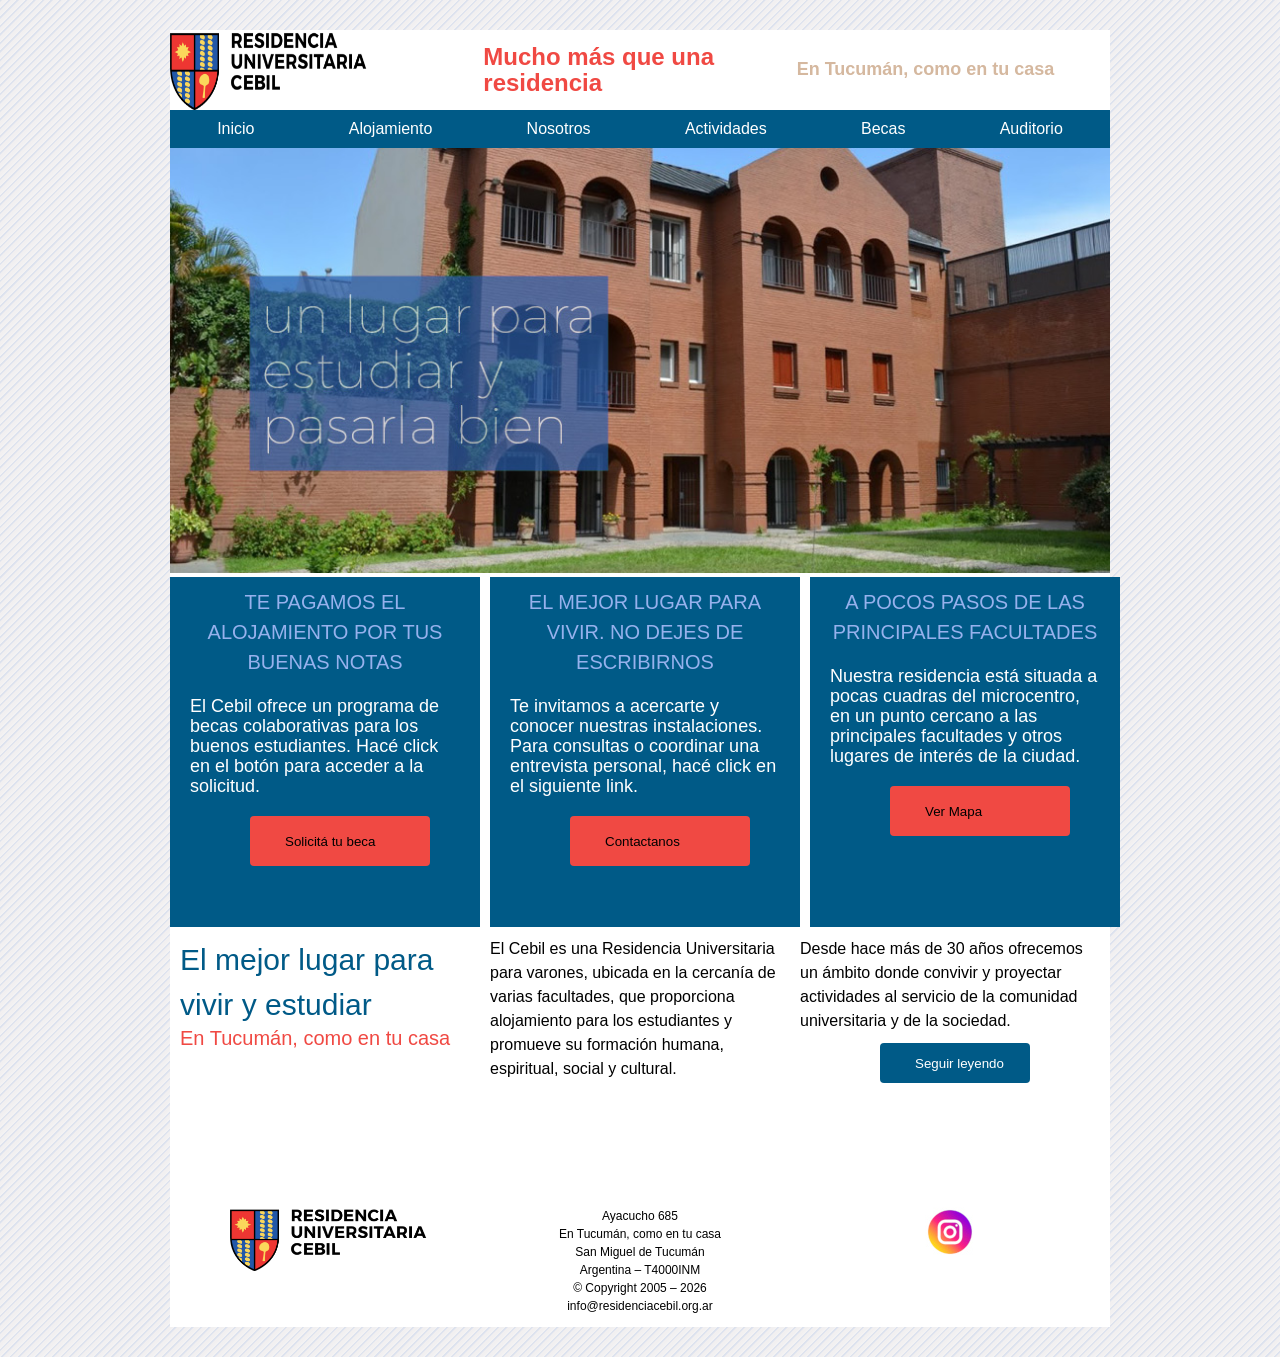
==== index.html @ b6c89c2b "Initial commit Created from https://vercel.com/new" ====
<!DOCTYPE html>
<html lang="en">
<head>
	<meta charset="UTF-8">
	<meta name="viewport" content="width=device-width, initial-scale=1.0">
<!-- 	<link rel="preconnect" href="https://fonts.googleapis.com">
	<link rel="preconnect" href="https://fonts.gstatic.com" crossorigin>
	<link href="https://fonts.googleapis.com/css2?family=Montserrat:wght@100..900&display=swap" rel="stylesheet"> -->
	<link rel="icon" href="logoCebil.png" type="image/x-icon">
	<link rel="stylesheet" type="text/css" href="css/grid.css">
	<title>Residencia Cebil</title>
</head>
<body>
	<div class="website">
		<div id="myheader" class="one">
			        	
        </div>	  
	  	<div class="two">
	  		<div id="mynav" class="nav">
			  	
			</div> 
	    </div>
	    <div class="image-slideshow">
		    <div class="image fade">
				<img src="imgs/b0.jpg" alt="b0">
		    </div>
		    <div class="image fade">
		      <img src="imgs/b1.jpg" alt="b1">
		    </div>
		    <div class="image fade">
		      <img src="imgs/b2.jpg" alt="b2">
		    </div>
		    <div class="image fade">
		      <img src="imgs/b3.jpg" alt="b3">
		    </div>
  		</div>
		<div class="cards">
		  	<div id="txt3" class="container">
		
			</div>
			<div id="txt4" class="container">
				  
			</div>
			<div id="txt5" class="container">
				
		  	</div>
		</div>
	  
	    <div class="cards1">
	  		<div id="txt" class="container1">
		   	
		   	</div>
			<div id="txt1" class="container1">
	
			</div>	
			<div id="txt2" class="container1">
	
  			</div>
		</div>
		<div class="cards3">
			<div id="myFig1" class="container2">
		
   			</div>
			<div id="txt6" class="container2">
			
			</div>
			<div id="myFig2" class="container2">
		
		  	</div>
		</div>
	</div>
<script src="js/header.js"></script>	
<script src="js/nav.js"></script>
<script src="js/slideshow.js"></script>
<script src="js/cards.js"></script>
<script src="js/cards1.js"></script>
<script src="js/footer.js"></script>
</body>
</html>
---- css/grid.css ----
body {
  margin: 0;
  color: white;
  font-family: "Montserrat",sans-serif;
  font-optical-sizing: auto;
  font-size: variable;
  background-image: repeating-linear-gradient(135deg,rgba(215, 222, 237, 0.8) 0px, rgba(215, 222, 237, 0.8) 1px, #f1eff0cc 2px, #f1eff0cc 4px, transparent 5px, transparent 6px);
  background-color: #f1eff0cc;*/
}

* {
  padding: 0;
  margin: 0;
  box-sizing: border-box;
}

@font-face {
  font-family: "Montserrat",sans-serif;
  src: url(fonts/Montserrat-VariableFont_wght.ttf);
  src: url(fonts/Montserrat-Italic-VariableFont_wght.ttf);
  src: url(fonts/static/Montserrat-Regular.ttf);
}

.website {
  max-width: 940px;
  margin: 0 auto;
}

.website {
  display: grid;
  grid-template-columns: repeat(3, 1fr);
  margin: 30px auto;
  background-color: rgba(255, 255, 255, 1.0);
  grid-auto-flow: row;
}

.one {
  display: grid;
  grid-template-columns: repeat(3, 1fr);
  grid-template-rows: 80px;
  grid-column: 1 / 4;
  grid-row: 1;
}

.two {
  display: grid;
  grid-template-columns: repeat(1, 1fr);
  grid-column: 1 / 4 ;
  grid-row: 2;
  
}

.image-slideshow {
  display: grid;
  grid-column: 1 /4;
  grid-row: 3;
}

[class^='cards']{
  display: grid;
  grid-template-columns: repeat(3, 1fr);
  grid-auto-flow: column;
  grid-column: 1/-1;
}

.cards {
  grid-template-rows: 350px;
  column-gap: 10px;
  grid-row: 4;
}

.cards1 {
  grid-template-rows: 250px;
  column-gap: 10px;
  grid-row: 5;
  padding: 10px 10px;
}

.cards2 {
  grid-template-rows: 450px;
  column-gap: 10px;
  grid-row: 5;
  padding: 10px 10px;
}

.cards3{
  grid-template-rows: 110px;
  grid-row: 6;
  column-gap: 10px;
  padding: 10px 10px;
}

.cards4 {
  grid-row: 4;
}

.cards5 {
  grid-row: 5;
}

.cards6 {
  grid-template-rows: 300px;
  column-gap: 10px;
  grid-row: 5;
  padding: 10px 10px;
  margin: 10px;
}


[class^='offers']{
  display: grid;
  grid-column: 1/-1;
  grid-auto-flow: column;
}

.offers {
  grid-template-columns: 30% 70%;
  grid-template-rows: 250px;
  column-gap: 20px;
  grid-row: 4;
  margin: 10px 10px;
  padding: 10px 10px;
}

.offers1 {
  grid-template-columns:repeat(2, 1fr);
  grid-template-rows: 100px;
  align-items: center;
  column-gap: 5px;
  grid-row: 4;
}

.offers2 {
  grid-template-columns:repeat(2, 1fr);
  grid-template-rows: 350px;
  align-items: center;
  column-gap: 10px;
  grid-row: 5;
  padding: 10px 10px;
  margin: 10px;
}

.offers3 {
  grid-template-columns: repeat(2, 1fr);
  grid-row: 3;
}

.offers6{
  grid-template-columns:repeat(2, 1fr);
  grid-template-rows: 200px;
  align-items: center;
  column-gap: 5px;
  grid-row: 4;
  padding: 10px 10px;
  margin: 10px;
}

.logo{
  display: flex;
}

.logo-cebil {
  width: 200px;
  height: auto;
}

.welcome{
  display: flex;
  font-size: 16px;
  font-style: variable;
  font-weight: 300;
  line-height: 1.1;
  align-items: center;
  color: rgba(240, 73, 67, 1);
}

.alojamiento{
  display: flex;
  font-size: 16px;
  font-style: variable;
  font-weight: 300;
  line-height: 1.1;
  align-items: center;
  color: rgba(240, 73, 67, 1);
}

.welcome-text{
  display: flex;
  font-size: 12px;
  font-style: variable;
  font-weight: 300;
  line-height: 1.1;
  align-items: center;
  color: rgba(213, 184, 159, 1);
}

.nav {
  margin: 0;
  padding: 0;
  display: flex;
  justify-content: space-around;
  align-items: center;
  flex-wrap: wrap;
  background-color: rgba(0, 90, 135, 1);
}

.nav a {
  color: #fff;
  text-decoration: none;
  padding: 0 45 px;
  margin: 10px;
  gap: 20px;
  cursor:pointer;
}

/* Change the color of links on hover */
.nav a:hover {
  transform: scale(1.1, 1.1);
  color: #c5cae9;
}

/* Add an active class to highlight the current page */
.nav a:active {
  color:rgba(41, 216, 25, 0.94);*/
  /*color: rgba(29, 66, 126, 1);*/
}

/* Slideshow container */
.image-slideshow {
  display: flex;
  justify-content: space-around;
  align-items: center;
}


/* Hide the images by default */
.image {
  display: none;
}

img {
  width: 100%;
  height: auto;
}

.fade {
  animation-name: fade;
  animation-duration: 2s;
}

@keyframes fade {
  from {opacity: .5}
  to {opacity: 1}
}

/* Container General */

[class^='container']{
  display: flex;
  flex-wrap: wrap;
  flex-direction: column;
}

/* Container Cards */
.container {
  background-color: rgba(0, 90, 135, 1);
}

.container1{
  justify-items: baseline;
}

/* Container Footer  */
.container2 {
  align-items: center;
}

.container3 {
  justify-content: center;
  background-color: rgba(214, 210, 212, 0.8);
  border-radius: 4px;
}

.container4 {
  background-color: rgba(214, 210, 212, 0.8);
  border-radius: 4px;
}

.container5 {
  justify-content: space-around;
  background-color: rgba(214, 210, 212, 0.8);
  border-radius: 4px;
}

[class^='item']{
  display: flex;
  align-items: left;
  font-style: variable;
}

.item1{
  text-transform: uppercase;
  padding: 10px 20px;
  font-size: 20px;
  font-weight: 400;
  line-height: 1.5;
  text-align: center;
  color:rgba(158, 182, 242, 0.95);
}

.item2 {
  padding: 10px 20px;
  font-size: 18px;
  font-weight: 400;
  line-height: 1.1;
  text-align: left;
  color:rgba(255,255,255,1);
}

.item3 {
  font-size: 16px;
  font-weight: 600;
  line-height: 1.1;
  text-align: center;
  color: rgba(0,0,0,1);
}
.btn, .btn2 {
  display: flex;
  align-items: center;
  border-radius: 4px;
  border:10px;
  background-color: rgba(240, 73, 67, 1);
  color:color: rgba(0,0,0,1);
  box-sizing: border-box;
  width: 180px;
  height: 50px;
  padding: 20px 20px 20px 35px;
  margin: 10px 50px 10px 80px; 
  text-align: center;
  cursor: pointer;
}


.item4{
  align-items: center;
  font-size: 30px;
  font-weight: 400;
  line-height: 1.5;
  text-align: left;
  color:rgba(0, 90, 135, 1);
}

.item5 {
  font-size: 20px;
  font-weight: 400;
  line-height: 1.1;
  text-align: left;
  color:rgba(240, 73, 67, 1);
}

.item6,.item7,.item8 {
  font-size: 16px;
  font-weight: 300;
  line-height: 1.5;
  text-align: left;
  color: rgba(0,0,0,1);
}
.item8{
  color:rgba(255,255,255,1);
  font-size: 12px;
}

.btn1, .btn4, .btn5, .btn6, .btn7, .btn8, .btn9 {
  display: flex;
  align-items: center;
  border-radius: 4px;
  border:10px;
  background-color: rgba(0, 90, 135, 1);
  color:rgba(255,255,255,1);
  box-sizing: border-box;
  width: 150px;
  height: 40px;
  padding: 20px 20px 20px 35px;
  margin: 10px 50px 10px 80px; 
  text-align: center;
  cursor: pointer;
}


.item9 {
  flex-wrap: wrap;
  font-size: 12px;
  font-weight: 200;
  line-height: 1.5;
  color: rgba(0,0,0,1);
}

.img1 {
  display: flex;
  align-items: center;
  width: 200px;
  height: auto;
  cursor: pointer;
}

.img1 a{
  display: flex;
  text-decoration: none;
  align-items: center;
}

.item10{
  flex-wrap: wrap;
  font-size: 28px;
  font-weight: 300;
  line-height: 1.1;
  text-align: left;
  color:rgba(0, 90, 135, 1);
}

.item11 {
  font-size: 15px;
  font-weight: 300;
  line-height: 1.5;
  text-align: left;
  color: rgba(0,0,0,1);
}

.item12 {
  text-transform: uppercase;
  font-size: 16px;
  font-weight: 300;
  line-height: 1.1;
  color: rgba(98, 96, 97, 0.8);
  padding: 10px 10px;
}

.item13{
  font-size: 14px;
  font-weight: 400;
  color:rgba(255,255,255,1);
}

.item14 {
  flex-wrap: wrap;
  font-size: 16px;
  font-weight: 300;
  line-height: 1.3;
  text-align: left;
  color: rgba(0,0,0,1);
}

/* Alojamiento arrow color*/
.color {
  color:rgba(240, 73, 67, 1);
}

.nosotros{
  display: flex;
  font-size: 36px;
  font-style: variable;
  font-weight: 400;
  line-height: 1.1;
  align-text: center;
  color: rgba(240, 73, 67, 1);
  padding: 10px 10px;
}

.nosotros-text{
  display: flex;
  font-size: 24px;
  font-style: variable;
  font-weight: 400;
  line-height: 1.1;
  align-text: center;
  color: rgba(213, 184, 159, 1);
  padding: 10px 10px;
}


/* Add media queries for responsiveness - when the screen is 500px wide or less, stack the links on top of each other */
@media screen and (max-width: 500px) {
 .one{
  display: inline;
  grid-template-rows: repeat(3, 1fr);
  grid-auto-rows: 200px;
  grid-auto-flow:grid-column;
}
.logo{
  display: flex;
  flex-wrap: wrap;
}
.logo-cebil {
  width: 200;
  height: auto;
}
.welcome{
  display: flex;
  flex-wrap: wrap;
  align-items: center;
  line-height: 1.1;
  font-size: 1.4rem;
  font-weight: 300;
  color: rgba(255, 0, 0, 1);
}

.alojamiento{
  display: flex;
  flex-wrap: wrap;
  align-items: center;
  line-height: 1.1;
  font-size: 1.4rem;
  font-weight: 300;
  color: rgba(255, 0, 0, 1);
}

.welcome-text{
  display: flex;
  flex-wrap: wrap;
  align-items: center;
  line-height: 1.1;
  font-size: 1.4rem;
  font-weight: 300;
  color: rgba(213, 184, 159, 1);
}

.two {
  display: inline;
  grid-template-columns: repeat(1, 1fr);
  grid-auto-rows: 200px;
  grid-auto-flow: column;
  background-color: rgba(0, 90, 135, 1);
}

.nav {
  flex: 0 0 40px;
  display: flex;
  flex-direction: column;
  justify-content: space-around;
}

[class^='cards']{
  display: inline;
  grid-template-rows: repeat(3, 1fr);
  grid-auto-flow: column;
}
.cards{
  grid-auto-rows: 200px;
  grid-row-gap: 20px;
  grid-row: 4;
}

.cards1{
  grid-auto-rows: 200px;
  grid-row-gap: 20px;
  grid-row: 5;
}

.cards2{
  grid-auto-rows: 300px;
  grid-row-gap: 20px;
  grid-row: 5;
}

.cards3{
  grid-auto-rows: 200px;
  grid-auto-flow:grid-column;
  grid-row: 6;
}
.cards4 {
  grid-row: 4;
}

.cards5 {
  grid-row: 5;
}

.cards6{
  grid-row: 5;
}

[class^='container']{
  display: flex;
  align-items: center;
  margin: 10px 10px;
}

.container4 {
  background-color: rgba(214, 210, 212, 0.8);
  border-radius: 4px;
}

[class^='offers']{
  display: inline;
  grid-template-rows: repeat(2, 1fr);
  grid-auto-flow: column;
  padding: 5px;
}

.offers1 {
  grid-auto-rows: 200px;
  column-gap: 10px;
  grid-row: 4;
}

.offers2 {
  grid-template-rows: 100px;
  grid-row-gap: 20px;
  grid-row: 5;
}

.offers3 {
  grid-template-rows: 350px;
  grid-row-gap: 20px;
  grid-row: 3;
}

.offers6{
  grid-row:4;
}

[class^='item']{
  display: flex;
  align-items: center;
  font-style: variable;
}

.item10{
  flex-wrap: wrap;
  font-size: 22px;
  font-weight: 300;
  line-height: 1.1;
  text-align: left;
  color:rgba(0, 90, 135, 1);
}

.item11 {
  font-size: 12px;
  font-weight: 300;
  line-height: 1.1;
  text-align: left;
  color: rgba(0,0,0,1);
}

.item12 {
  text-transform: uppercase;
  font-size: 12px;
  font-weight: 300;
  line-height: 1.1;
  text-align: left;
  color: rgba(0,10,10,1);
}

.item13{
  font-size: 12px;
  font-style: variable;
  font-weight: 400;
  color:rgba(255,255,255,1);
}

.nosotros{
  display: flex;
  font-size: 26px;
  font-style: variable;
  font-weight: 400;
  line-height: 1.1;
  align-text: center;
  color: rgba(240, 73, 67, 1);
  padding: 10px 10px;
}

.nosotros-text{
  display: flex;
  font-size: 14px;
  font-style: variable;
  font-weight: 400;
  line-height: 1.1;
  align-text: center;
  color: rgba(213, 184, 159, 1);
  padding: 10px 10px;
}

}
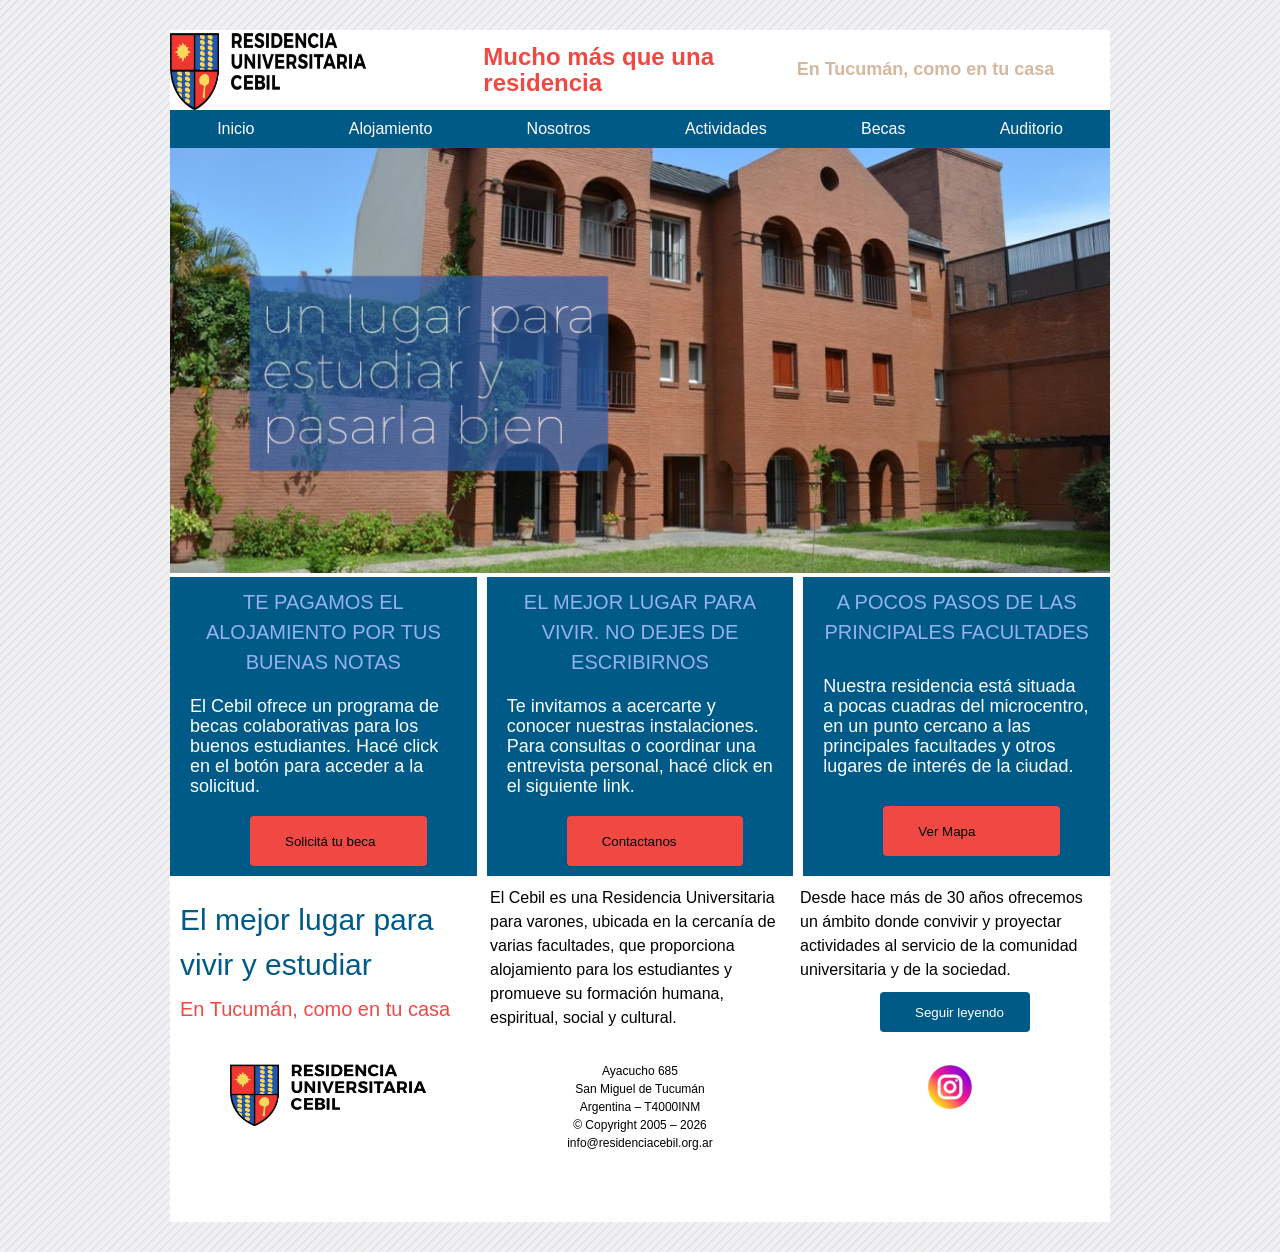
==== commit 9af02d5a: "Files uploaded with changes Footer changed" ====
--- a/index.html
+++ b/index.html
@@ -58,13 +58,13 @@
   			</div>
 		</div>
 		<div class="cards3">
-			<div id="myFig1" class="container2">
+			<div id="myFig1" class="container6">
 		
    			</div>
-			<div id="txt6" class="container2">
+			<div id="txt6" class="container6">
 			
 			</div>
-			<div id="myFig2" class="container2">
+			<div id="myFig2" class="container6">
 		
 		  	</div>
 		</div>
--- a/css/grid.css
+++ b/css/grid.css
@@ -28,7 +28,7 @@
 
 .website {
   display: grid;
-  grid-template-columns: repeat(3, 1fr);
+  grid-template-columns: repeat(auto-fill, minmax(300px, 1fr));
   margin: 30px auto;
   background-color: rgba(255, 255, 255, 1.0);
   grid-auto-flow: row;
@@ -58,33 +58,29 @@
 
 [class^='cards']{
   display: grid;
-  grid-template-columns: repeat(3, 1fr);
-  grid-auto-flow: column;
+  grid-template-columns: repeat(auto-fill, minmax(300px, 1fr));
   grid-column: 1/-1;
 }
 
 .cards {
-  grid-template-rows: 350px;
   column-gap: 10px;
   grid-row: 4;
 }
 
 .cards1 {
-  grid-template-rows: 250px;
   column-gap: 10px;
   grid-row: 5;
   padding: 10px 10px;
 }
 
 .cards2 {
-  grid-template-rows: 450px;
   column-gap: 10px;
   grid-row: 5;
   padding: 10px 10px;
 }
 
 .cards3{
-  grid-template-rows: 110px;
+  grid-template-rows: 150px;
   grid-row: 6;
   column-gap: 10px;
   padding: 10px 10px;
@@ -99,7 +95,8 @@
 }
 
 .cards6 {
-  grid-template-rows: 300px;
+  grid-template-columns: repeat(3, 1fr);
+  grid-template-rows: 350px;
   column-gap: 10px;
   grid-row: 5;
   padding: 10px 10px;
@@ -131,7 +128,7 @@
 }
 
 .offers2 {
-  grid-template-columns:repeat(2, 1fr);
+  grid-template-columns:40% 60%;
   grid-template-rows: 350px;
   align-items: center;
   column-gap: 10px;
@@ -147,7 +144,7 @@
 
 .offers6{
   grid-template-columns:repeat(2, 1fr);
-  grid-template-rows: 200px;
+  grid-template-rows: 300px;
   align-items: center;
   column-gap: 5px;
   grid-row: 4;
@@ -222,7 +219,6 @@
 /* Add an active class to highlight the current page */
 .nav a:active {
   color:rgba(41, 216, 25, 0.94);*/
-  /*color: rgba(29, 66, 126, 1);*/
 }
 
 /* Slideshow container */
@@ -258,7 +254,6 @@
 [class^='container']{
   display: flex;
   flex-wrap: wrap;
-  flex-direction: column;
 }
 
 /* Container Cards */
@@ -270,7 +265,6 @@
   justify-items: baseline;
 }
 
-/* Container Footer  */
 .container2 {
   align-items: center;
 }
@@ -290,6 +284,11 @@
   justify-content: space-around;
   background-color: rgba(214, 210, 212, 0.8);
   border-radius: 4px;
+}
+
+.container6{
+  flex-direction: column;
+  align-items: center;
 }
 
 [class^='item']{
@@ -388,7 +387,6 @@
 
 
 .item9 {
-  flex-wrap: wrap;
   font-size: 12px;
   font-weight: 200;
   line-height: 1.5;
@@ -410,7 +408,6 @@
 }
 
 .item10{
-  flex-wrap: wrap;
   font-size: 28px;
   font-weight: 300;
   line-height: 1.1;
@@ -442,7 +439,6 @@
 }
 
 .item14 {
-  flex-wrap: wrap;
   font-size: 16px;
   font-weight: 300;
   line-height: 1.3;
@@ -450,9 +446,15 @@
   color: rgba(0,0,0,1);
 }
 
-/* Alojamiento arrow color*/
-.color {
-  color:rgba(240, 73, 67, 1);
+/* Alojamiento custom bullets color*/
+ul.custom-bullets {
+  list-style-type: "➤";
+  padding-left: 24px;
+}
+
+ul.custom-bullets li::marker {
+  color: rgba(240, 73, 67, 1);
+  font-size: 16px;
 }
 
 .nosotros{
@@ -477,12 +479,20 @@
   padding: 10px 10px;
 }
 
+@media (max-width: 728px) {
+  .website {
+    grid-template-columns: repeat(auto-fill, minmax(200px, 1fr));
+    grid-template-rows: auto;
+  }
+  [class^='cards'],[class^='offers']{
+    grid-template-rows: auto;
+}
 
 /* Add media queries for responsiveness - when the screen is 500px wide or less, stack the links on top of each other */
-@media screen and (max-width: 500px) {
+@media (max-width: 498px) {
  .one{
   display: inline;
-  grid-template-rows: repeat(3, 1fr);
+  grid-template-rows: repeat(auto-fill, minmax(200px, 1fr));
   grid-auto-rows: 200px;
   grid-auto-flow:grid-column;
 }
@@ -541,7 +551,7 @@
 
 [class^='cards']{
   display: inline;
-  grid-template-rows: repeat(3, 1fr);
+  grid-template-rows: repeat(auto-fill, minmax(200px, 1fr));
   grid-auto-flow: column;
 }
 .cards{
@@ -563,7 +573,7 @@
 }
 
 .cards3{
-  grid-auto-rows: 200px;
+  grid-auto-rows: 300px;
   grid-auto-flow:grid-column;
   grid-row: 6;
 }
@@ -581,7 +591,7 @@
 
 [class^='container']{
   display: flex;
-  align-items: center;
+  align-items: left;
   margin: 10px 10px;
 }
 
@@ -621,7 +631,8 @@
 
 [class^='item']{
   display: flex;
-  align-items: center;
+  align-items: left;
+  text-align:left;
   font-style: variable;
 }
 
@@ -630,7 +641,7 @@
   font-size: 22px;
   font-weight: 300;
   line-height: 1.1;
-  text-align: left;
+  /*text-align: left;*/
   color:rgba(0, 90, 135, 1);
 }
 
@@ -638,7 +649,7 @@
   font-size: 12px;
   font-weight: 300;
   line-height: 1.1;
-  text-align: left;
+  /*text-align: left;*/
   color: rgba(0,0,0,1);
 }
 
@@ -647,7 +658,7 @@
   font-size: 12px;
   font-weight: 300;
   line-height: 1.1;
-  text-align: left;
+  /*text-align: left;*/
   color: rgba(0,10,10,1);
 }
 
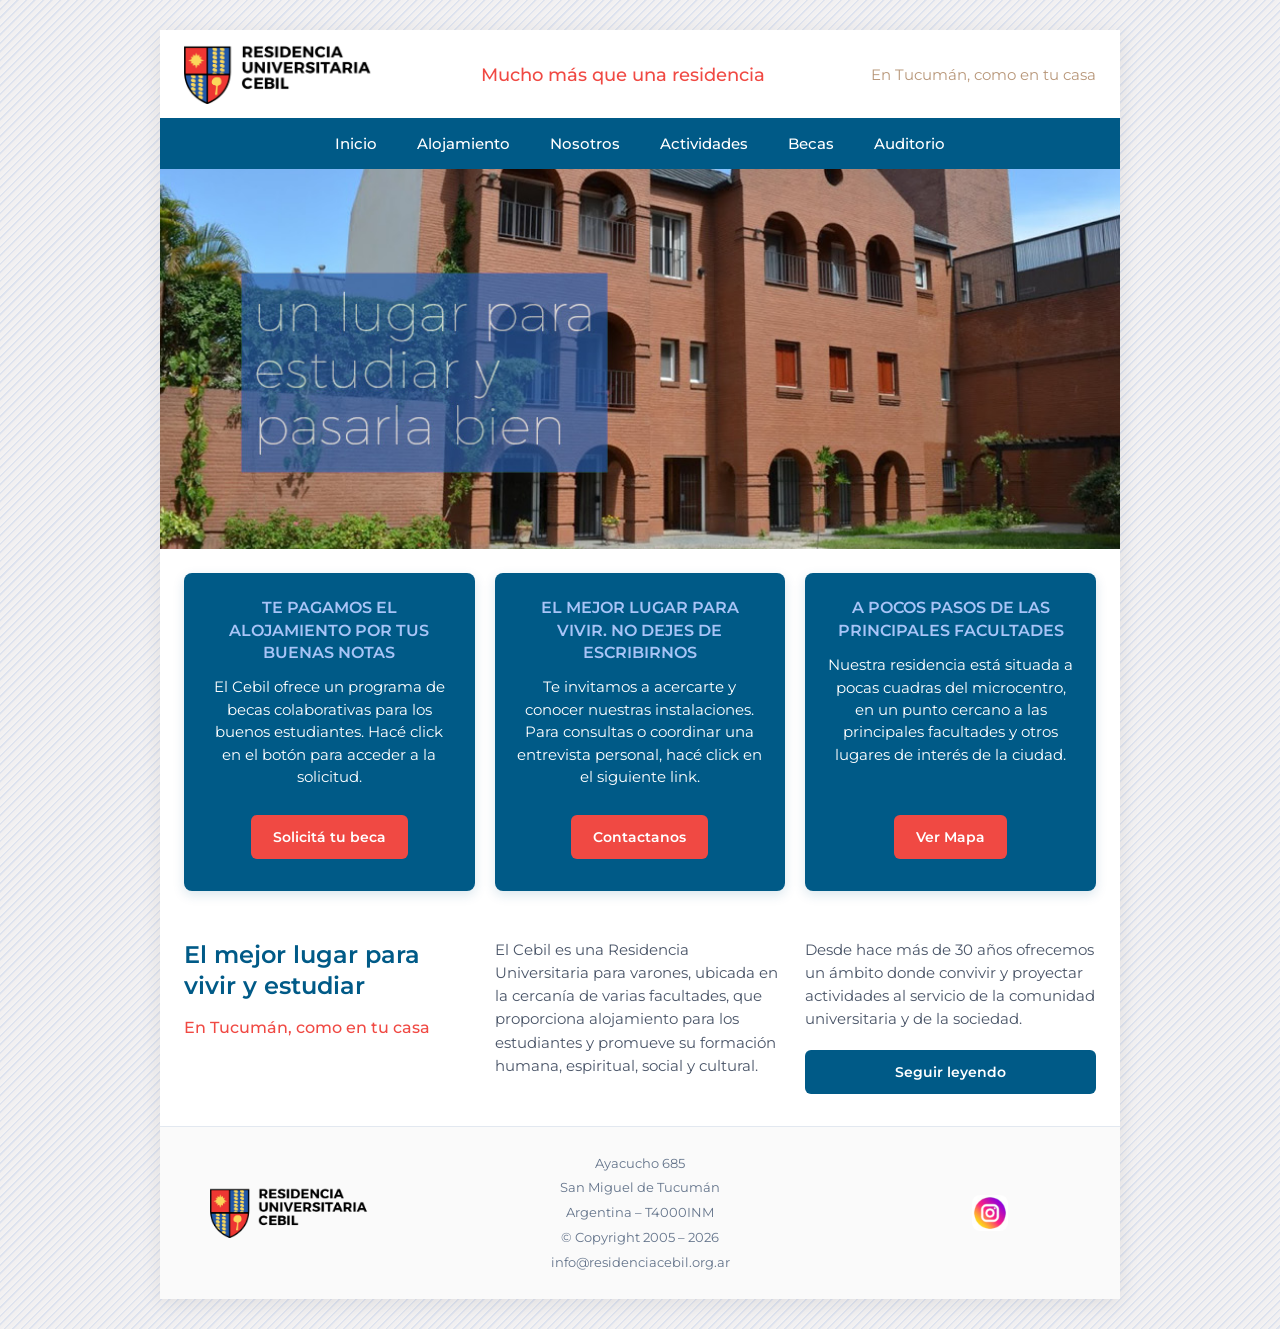
==== commit d862904c: "¨javier-hotfix¨" ====
--- a/index.html
+++ b/index.html
@@ -1,79 +1,82 @@
 <!DOCTYPE html>
 <html lang="en">
+
 <head>
 	<meta charset="UTF-8">
 	<meta name="viewport" content="width=device-width, initial-scale=1.0">
-<!-- 	<link rel="preconnect" href="https://fonts.googleapis.com">
+	<!-- 	<link rel="preconnect" href="https://fonts.googleapis.com">
 	<link rel="preconnect" href="https://fonts.gstatic.com" crossorigin>
 	<link href="https://fonts.googleapis.com/css2?family=Montserrat:wght@100..900&display=swap" rel="stylesheet"> -->
 	<link rel="icon" href="logoCebil.png" type="image/x-icon">
 	<link rel="stylesheet" type="text/css" href="css/grid.css">
 	<title>Residencia Cebil</title>
 </head>
+
 <body>
 	<div class="website">
 		<div id="myheader" class="one">
-			        	
-        </div>	  
-	  	<div class="two">
-	  		<div id="mynav" class="nav">
-			  	
-			</div> 
-	    </div>
-	    <div class="image-slideshow">
-		    <div class="image fade">
+
+		</div>
+		<div class="two">
+			<div id="mynav" class="nav">
+
+			</div>
+		</div>
+		<div class="image-slideshow">
+			<div class="image fade">
 				<img src="imgs/b0.jpg" alt="b0">
-		    </div>
-		    <div class="image fade">
-		      <img src="imgs/b1.jpg" alt="b1">
-		    </div>
-		    <div class="image fade">
-		      <img src="imgs/b2.jpg" alt="b2">
-		    </div>
-		    <div class="image fade">
-		      <img src="imgs/b3.jpg" alt="b3">
-		    </div>
-  		</div>
+			</div>
+			<div class="image fade">
+				<img src="imgs/b1.jpg" alt="b1">
+			</div>
+			<div class="image fade">
+				<img src="imgs/b2.jpg" alt="b2">
+			</div>
+			<div class="image fade">
+				<img src="imgs/b3.jpg" alt="b3">
+			</div>
+		</div>
 		<div class="cards">
-		  	<div id="txt3" class="container">
-		
+			<div id="txt3" class="container">
+
 			</div>
 			<div id="txt4" class="container">
-				  
+
 			</div>
 			<div id="txt5" class="container">
-				
-		  	</div>
+
+			</div>
 		</div>
-	  
-	    <div class="cards1">
-	  		<div id="txt" class="container1">
-		   	
-		   	</div>
+
+		<div class="cards1">
+			<div id="txt" class="container1">
+
+			</div>
 			<div id="txt1" class="container1">
-	
-			</div>	
+
+			</div>
 			<div id="txt2" class="container1">
-	
-  			</div>
+
+			</div>
 		</div>
 		<div class="cards3">
 			<div id="myFig1" class="container6">
-		
-   			</div>
+
+			</div>
 			<div id="txt6" class="container6">
-			
+
 			</div>
 			<div id="myFig2" class="container6">
-		
-		  	</div>
+
+			</div>
 		</div>
 	</div>
-<script src="js/header.js"></script>	
-<script src="js/nav.js"></script>
-<script src="js/slideshow.js"></script>
-<script src="js/cards.js"></script>
-<script src="js/cards1.js"></script>
-<script src="js/footer.js"></script>
+	<script src="js/header.js"></script>
+	<script src="js/nav.js"></script>
+	<script src="js/slideshow.js"></script>
+	<script src="js/cards.js"></script>
+	<script src="js/cards1.js"></script>
+	<script src="js/footer.js"></script>
 </body>
+
 </html>
--- a/css/grid.css
+++ b/css/grid.css
@@ -1,694 +1,696 @@
+@import url('https://fonts.googleapis.com/css2?family=Montserrat:ital,wght@0,300;0,400;0,500;0,600;0,700;1,300;1,400;1,600&display=swap');
+
+@font-face {
+  font-family: "Montserrat";
+  src: url("../fonts/Montserrat-VariableFont_wght.ttf") format("truetype");
+  font-weight: 100 900;
+  font-style: normal;
+  font-display: swap;
+}
+
+@font-face {
+  font-family: "Montserrat";
+  src: url("../fonts/Montserrat-Italic-VariableFont_wght.ttf") format("truetype");
+  font-weight: 100 900;
+  font-style: italic;
+  font-display: swap;
+}
+
+* {
+  box-sizing: border-box;
+  margin: 0;
+  padding: 0;
+}
+
+html, body {
+  width: 100%;
+  overflow-x: hidden;
+}
+
 body {
   margin: 0;
-  color: white;
-  font-family: "Montserrat",sans-serif;
-  font-optical-sizing: auto;
-  font-size: variable;
-  background-image: repeating-linear-gradient(135deg,rgba(215, 222, 237, 0.8) 0px, rgba(215, 222, 237, 0.8) 1px, #f1eff0cc 2px, #f1eff0cc 4px, transparent 5px, transparent 6px);
-  background-color: #f1eff0cc;*/
-}
-
-* {
-  padding: 0;
+  color: #333333;
+  font-family: "Montserrat", -apple-system, BlinkMacSystemFont, "Segoe UI", Roboto, sans-serif;
+  background-image: repeating-linear-gradient(135deg, rgba(215, 222, 237, 0.8) 0px, rgba(215, 222, 237, 0.8) 1px, #f1eff0cc 2px, #f1eff0cc 4px, transparent 5px, transparent 6px);
+  background-color: #f1eff0cc;
+  min-height: 100vh;
+}
+
+img {
+  max-width: 100%;
+  height: auto;
+  display: block;
+}
+
+/* =========================================================
+   WEBSITE MAIN WRAPPER
+   ========================================================= */
+.website {
+  max-width: 960px;
+  width: 100%;
+  margin: 30px auto;
+  background-color: #ffffff;
+  box-shadow: 0 4px 20px rgba(0, 0, 0, 0.08);
+  display: flex;
+  flex-direction: column;
+}
+
+/* =========================================================
+   HEADER (.one / #myheader)
+   ========================================================= */
+.one {
+  display: flex;
+  justify-content: space-between;
+  align-items: center;
+  padding: 14px 24px;
+  background-color: #ffffff;
+  min-height: 80px;
+  gap: 16px;
+}
+
+.logo {
+  display: flex;
+  align-items: center;
+  flex-shrink: 0;
+}
+
+.logo-cebil {
+  width: 190px;
+  max-width: 100%;
+  height: auto;
+}
+
+.alojamiento, .welcome {
+  display: flex;
+  align-items: center;
+  color: #f04943;
+}
+
+.alojamiento h2, .welcome h2 {
+  font-size: 1.15rem;
+  font-weight: 500;
+  line-height: 1.25;
+  color: #f04943;
   margin: 0;
-  box-sizing: border-box;
-}
-
-@font-face {
-  font-family: "Montserrat",sans-serif;
-  src: url(fonts/Montserrat-VariableFont_wght.ttf);
-  src: url(fonts/Montserrat-Italic-VariableFont_wght.ttf);
-  src: url(fonts/static/Montserrat-Regular.ttf);
-}
-
-.website {
-  max-width: 940px;
-  margin: 0 auto;
-}
-
-.website {
-  display: grid;
-  grid-template-columns: repeat(auto-fill, minmax(300px, 1fr));
-  margin: 30px auto;
-  background-color: rgba(255, 255, 255, 1.0);
-  grid-auto-flow: row;
-}
-
-.one {
-  display: grid;
-  grid-template-columns: repeat(3, 1fr);
-  grid-template-rows: 80px;
-  grid-column: 1 / 4;
-  grid-row: 1;
-}
-
+}
+
+.welcome-text {
+  display: flex;
+  align-items: center;
+  color: #b8977a;
+}
+
+.welcome-text h2 {
+  font-size: 0.95rem;
+  font-weight: 400;
+  line-height: 1.25;
+  color: #b8977a;
+  margin: 0;
+}
+
+/* =========================================================
+   NAVIGATION (.two / #mynav / .nav)
+   ========================================================= */
 .two {
-  display: grid;
-  grid-template-columns: repeat(1, 1fr);
-  grid-column: 1 / 4 ;
-  grid-row: 2;
-  
-}
-
+  width: 100%;
+  background-color: #005a87;
+}
+
+.nav {
+  display: flex;
+  justify-content: center;
+  align-items: center;
+  flex-wrap: wrap;
+  gap: 4px;
+  padding: 4px 10px;
+  background-color: #005a87;
+}
+
+.nav a {
+  color: #ffffff;
+  text-decoration: none;
+  padding: 12px 18px;
+  font-size: 15px;
+  font-weight: 500;
+  cursor: pointer;
+  transition: all 0.2s ease-in-out;
+  border-radius: 4px;
+  display: inline-flex;
+  align-items: center;
+  justify-content: center;
+}
+
+.nav a:hover {
+  background-color: rgba(255, 255, 255, 0.15);
+  color: #ffffff;
+  transform: translateY(-1px);
+}
+
+.nav a:active {
+  background-color: rgba(255, 255, 255, 0.25);
+  color: #a8c4f7;
+}
+
+/* =========================================================
+   SLIDESHOW (.image-slideshow)
+   ========================================================= */
 .image-slideshow {
-  display: grid;
-  grid-column: 1 /4;
-  grid-row: 3;
-}
-
-[class^='cards']{
-  display: grid;
-  grid-template-columns: repeat(auto-fill, minmax(300px, 1fr));
-  grid-column: 1/-1;
-}
-
-.cards {
-  column-gap: 10px;
-  grid-row: 4;
-}
-
-.cards1 {
-  column-gap: 10px;
-  grid-row: 5;
-  padding: 10px 10px;
-}
-
-.cards2 {
-  column-gap: 10px;
-  grid-row: 5;
-  padding: 10px 10px;
-}
-
-.cards3{
-  grid-template-rows: 150px;
-  grid-row: 6;
-  column-gap: 10px;
-  padding: 10px 10px;
-}
-
-.cards4 {
-  grid-row: 4;
-}
-
-.cards5 {
-  grid-row: 5;
-}
-
-.cards6 {
-  grid-template-columns: repeat(3, 1fr);
-  grid-template-rows: 350px;
-  column-gap: 10px;
-  grid-row: 5;
-  padding: 10px 10px;
-  margin: 10px;
-}
-
-
-[class^='offers']{
-  display: grid;
-  grid-column: 1/-1;
-  grid-auto-flow: column;
-}
-
-.offers {
-  grid-template-columns: 30% 70%;
-  grid-template-rows: 250px;
-  column-gap: 20px;
-  grid-row: 4;
-  margin: 10px 10px;
-  padding: 10px 10px;
-}
-
-.offers1 {
-  grid-template-columns:repeat(2, 1fr);
-  grid-template-rows: 100px;
-  align-items: center;
-  column-gap: 5px;
-  grid-row: 4;
-}
-
-.offers2 {
-  grid-template-columns:40% 60%;
-  grid-template-rows: 350px;
-  align-items: center;
-  column-gap: 10px;
-  grid-row: 5;
-  padding: 10px 10px;
-  margin: 10px;
-}
-
-.offers3 {
-  grid-template-columns: repeat(2, 1fr);
-  grid-row: 3;
-}
-
-.offers6{
-  grid-template-columns:repeat(2, 1fr);
-  grid-template-rows: 300px;
-  align-items: center;
-  column-gap: 5px;
-  grid-row: 4;
-  padding: 10px 10px;
-  margin: 10px;
-}
-
-.logo{
-  display: flex;
-}
-
-.logo-cebil {
-  width: 200px;
-  height: auto;
-}
-
-.welcome{
-  display: flex;
-  font-size: 16px;
-  font-style: variable;
-  font-weight: 300;
-  line-height: 1.1;
-  align-items: center;
-  color: rgba(240, 73, 67, 1);
-}
-
-.alojamiento{
-  display: flex;
-  font-size: 16px;
-  font-style: variable;
-  font-weight: 300;
-  line-height: 1.1;
-  align-items: center;
-  color: rgba(240, 73, 67, 1);
-}
-
-.welcome-text{
-  display: flex;
-  font-size: 12px;
-  font-style: variable;
-  font-weight: 300;
-  line-height: 1.1;
-  align-items: center;
-  color: rgba(213, 184, 159, 1);
-}
-
-.nav {
-  margin: 0;
-  padding: 0;
-  display: flex;
-  justify-content: space-around;
-  align-items: center;
-  flex-wrap: wrap;
-  background-color: rgba(0, 90, 135, 1);
-}
-
-.nav a {
-  color: #fff;
-  text-decoration: none;
-  padding: 0 45 px;
-  margin: 10px;
-  gap: 20px;
-  cursor:pointer;
-}
-
-/* Change the color of links on hover */
-.nav a:hover {
-  transform: scale(1.1, 1.1);
-  color: #c5cae9;
-}
-
-/* Add an active class to highlight the current page */
-.nav a:active {
-  color:rgba(41, 216, 25, 0.94);*/
-}
-
-/* Slideshow container */
-.image-slideshow {
-  display: flex;
-  justify-content: space-around;
-  align-items: center;
-}
-
-
-/* Hide the images by default */
+  width: 100%;
+  position: relative;
+  overflow: hidden;
+  background-color: #eaeaea;
+}
+
 .image {
   display: none;
-}
-
-img {
   width: 100%;
-  height: auto;
+}
+
+.image img {
+  width: 100%;
+  height: 380px;
+  object-fit: cover;
+  display: block;
 }
 
 .fade {
   animation-name: fade;
-  animation-duration: 2s;
+  animation-duration: 1.5s;
 }
 
 @keyframes fade {
-  from {opacity: .5}
-  to {opacity: 1}
-}
-
-/* Container General */
-
-[class^='container']{
-  display: flex;
-  flex-wrap: wrap;
-}
-
-/* Container Cards */
+  from { opacity: 0.4; }
+  to { opacity: 1; }
+}
+
+/* =========================================================
+   GENERAL CONTAINERS & ITEMS
+   ========================================================= */
+[class^='container'] {
+  display: flex;
+  flex-direction: column;
+}
+
 .container {
-  background-color: rgba(0, 90, 135, 1);
-}
-
-.container1{
-  justify-items: baseline;
+  background-color: #005a87;
+  color: #ffffff;
+  border-radius: 8px;
+  padding: 24px 20px;
+  display: flex;
+  flex-direction: column;
+  justify-content: space-between;
+  align-items: center;
+  text-align: center;
+  box-shadow: 0 4px 12px rgba(0, 90, 135, 0.15);
+  transition: transform 0.2s ease, box-shadow 0.2s ease;
+}
+
+.container:hover {
+  transform: translateY(-2px);
+  box-shadow: 0 6px 16px rgba(0, 90, 135, 0.25);
+}
+
+.container1 {
+  display: flex;
+  flex-direction: column;
+  gap: 10px;
 }
 
 .container2 {
-  align-items: center;
-}
-
-.container3 {
+  display: flex;
+  flex-direction: column;
+  gap: 10px;
+}
+
+.container3, .container4, .container5 {
+  background-color: rgba(214, 210, 212, 0.4);
+  border-radius: 6px;
+  padding: 18px;
+  display: flex;
+  flex-direction: column;
+  gap: 10px;
+}
+
+.container6 {
+  display: flex;
+  flex-direction: column;
+  align-items: center;
   justify-content: center;
-  background-color: rgba(214, 210, 212, 0.8);
-  border-radius: 4px;
-}
-
-.container4 {
-  background-color: rgba(214, 210, 212, 0.8);
-  border-radius: 4px;
-}
-
-.container5 {
-  justify-content: space-around;
-  background-color: rgba(214, 210, 212, 0.8);
-  border-radius: 4px;
-}
-
-.container6{
-  flex-direction: column;
-  align-items: center;
-}
-
-[class^='item']{
-  display: flex;
-  align-items: left;
-  font-style: variable;
-}
-
-.item1{
+  text-align: center;
+}
+
+/* =========================================================
+   TYPOGRAPHY & ITEMS
+   ========================================================= */
+.item1 {
   text-transform: uppercase;
-  padding: 10px 20px;
-  font-size: 20px;
-  font-weight: 400;
-  line-height: 1.5;
-  text-align: center;
-  color:rgba(158, 182, 242, 0.95);
-}
-
-.item2 {
-  padding: 10px 20px;
-  font-size: 18px;
-  font-weight: 400;
-  line-height: 1.1;
-  text-align: left;
-  color:rgba(255,255,255,1);
-}
-
-.item3 {
   font-size: 16px;
   font-weight: 600;
-  line-height: 1.1;
+  line-height: 1.4;
   text-align: center;
-  color: rgba(0,0,0,1);
-}
-.btn, .btn2 {
-  display: flex;
-  align-items: center;
-  border-radius: 4px;
-  border:10px;
-  background-color: rgba(240, 73, 67, 1);
-  color:color: rgba(0,0,0,1);
-  box-sizing: border-box;
-  width: 180px;
-  height: 50px;
-  padding: 20px 20px 20px 35px;
-  margin: 10px 50px 10px 80px; 
+  color: #a8c4f7;
+  margin-bottom: 12px;
+}
+
+.item2 {
+  font-size: 14.5px;
+  font-weight: 400;
+  line-height: 1.55;
+  text-align: center;
+  color: #ffffff;
+  margin-bottom: 18px;
+  flex-grow: 1;
+}
+
+.item3, .item8, .item13 {
+  color: #ffffff;
+  text-decoration: none;
+  font-weight: 600;
+  font-size: 14px;
+  display: inline-block;
+}
+
+.item4 {
+  font-size: 24px;
+  font-weight: 600;
+  line-height: 1.3;
+  text-align: left;
+  color: #005a87;
+  margin-bottom: 6px;
+}
+
+.item5 {
+  font-size: 16px;
+  font-weight: 500;
+  line-height: 1.35;
+  text-align: left;
+  color: #f04943;
+  margin-bottom: 10px;
+}
+
+.item6, .item7 {
+  font-size: 14.5px;
+  font-weight: 400;
+  line-height: 1.6;
+  text-align: left;
+  color: #4a5568;
+}
+
+.item9 {
+  font-size: 13px;
+  font-weight: 400;
+  line-height: 1.6;
+  color: #64748b;
+  margin: 2px 0;
+  text-align: center;
+}
+
+.item10 {
+  font-size: 20px;
+  font-weight: 600;
+  line-height: 1.35;
+  text-align: left;
+  color: #005a87;
+  margin-bottom: 10px;
+}
+
+.item11 {
+  font-size: 14.5px;
+  font-weight: 400;
+  line-height: 1.6;
+  text-align: left;
+  color: #334155;
+}
+
+.item12 {
+  text-transform: uppercase;
+  font-size: 15px;
+  font-weight: 600;
+  line-height: 1.3;
+  color: #005a87;
+  margin-bottom: 8px;
+}
+
+.item14 {
+  font-size: 14.5px;
+  font-weight: 400;
+  line-height: 1.65;
+  text-align: left;
+  color: #334155;
+  margin-bottom: 12px;
+}
+
+.nosotros {
+  font-size: 26px;
+  font-weight: 600;
+  line-height: 1.25;
+  color: #f04943;
+  margin-bottom: 6px;
+  text-align: left;
+}
+
+.nosotros-text {
+  font-size: 17px;
+  font-weight: 500;
+  line-height: 1.35;
+  color: #b8977a;
+  margin-bottom: 12px;
+  text-align: left;
+}
+
+/* =========================================================
+   BUTTONS
+   ========================================================= */
+.btn, .btn1, .btn2, .btn3, .btn4, .btn5, .btn6, .btn7, .btn8, .btn9 {
+  display: inline-flex;
+  justify-content: center;
+  align-items: center;
+  border-radius: 6px;
+  border: none;
+  font-family: inherit;
+  font-size: 14px;
+  font-weight: 600;
   text-align: center;
   cursor: pointer;
-}
-
-
-.item4{
-  align-items: center;
-  font-size: 30px;
-  font-weight: 400;
-  line-height: 1.5;
-  text-align: left;
-  color:rgba(0, 90, 135, 1);
-}
-
-.item5 {
-  font-size: 20px;
-  font-weight: 400;
-  line-height: 1.1;
-  text-align: left;
-  color:rgba(240, 73, 67, 1);
-}
-
-.item6,.item7,.item8 {
-  font-size: 16px;
-  font-weight: 300;
-  line-height: 1.5;
-  text-align: left;
-  color: rgba(0,0,0,1);
-}
-.item8{
-  color:rgba(255,255,255,1);
+  padding: 11px 22px;
+  min-height: 44px;
+  transition: all 0.2s ease-in-out;
+  text-decoration: none;
+  box-sizing: border-box;
+  margin: 8px 0;
+}
+
+.btn, .btn2 {
+  background-color: #f04943;
+  color: #ffffff;
+}
+
+.btn:hover, .btn2:hover {
+  background-color: #d83a35;
+  transform: translateY(-2px);
+  box-shadow: 0 4px 12px rgba(240, 73, 67, 0.3);
+}
+
+.btn1, .btn3, .btn4, .btn5, .btn6, .btn7, .btn8, .btn9 {
+  background-color: #005a87;
+  color: #ffffff;
+}
+
+.btn1:hover, .btn3:hover, .btn4:hover, .btn5:hover, .btn6:hover, .btn7:hover, .btn8:hover, .btn9:hover {
+  background-color: #004568;
+  transform: translateY(-2px);
+  box-shadow: 0 4px 12px rgba(0, 90, 135, 0.3);
+}
+
+/* =========================================================
+   CUSTOM BULLETS
+   ========================================================= */
+ul.custom-bullets {
+  list-style: none;
+  padding-left: 0;
+  margin: 10px 0;
+}
+
+ul.custom-bullets li {
+  position: relative;
+  padding-left: 22px;
+  margin-bottom: 8px;
+  line-height: 1.55;
+  font-size: 14.5px;
+  color: #334155;
+}
+
+ul.custom-bullets li::before {
+  content: "➤";
+  position: absolute;
+  left: 0;
+  top: 1px;
+  color: #f04943;
   font-size: 12px;
 }
 
-.btn1, .btn4, .btn5, .btn6, .btn7, .btn8, .btn9 {
-  display: flex;
-  align-items: center;
-  border-radius: 4px;
-  border:10px;
-  background-color: rgba(0, 90, 135, 1);
-  color:rgba(255,255,255,1);
-  box-sizing: border-box;
-  width: 150px;
-  height: 40px;
-  padding: 20px 20px 20px 35px;
-  margin: 10px 50px 10px 80px; 
-  text-align: center;
-  cursor: pointer;
-}
-
-
-.item9 {
-  font-size: 12px;
-  font-weight: 200;
-  line-height: 1.5;
-  color: rgba(0,0,0,1);
+/* =========================================================
+   CARDS GRID LAYOUTS (DESKTOP)
+   ========================================================= */
+.cards {
+  display: grid;
+  grid-template-columns: repeat(3, 1fr);
+  gap: 20px;
+  padding: 24px;
+}
+
+.cards1 {
+  display: grid;
+  grid-template-columns: repeat(3, 1fr);
+  gap: 20px;
+  padding: 24px;
+  align-items: start;
+}
+
+.cards2 {
+  display: grid;
+  grid-template-columns: repeat(3, 1fr);
+  gap: 20px;
+  padding: 24px;
+  align-items: start;
+}
+
+.cards4, .cards5 {
+  display: grid;
+  grid-template-columns: repeat(3, 1fr);
+  gap: 20px;
+  padding: 20px 24px;
+  align-items: start;
+}
+
+.cards6 {
+  display: grid;
+  grid-template-columns: 1fr 1fr 1fr;
+  gap: 20px;
+  padding: 24px;
+  align-items: center;
+}
+
+#img1 img {
+  max-width: 140px;
+  height: auto;
+  margin: 0 auto;
+  display: block;
+}
+
+/* =========================================================
+   OFFERS GRID LAYOUTS (DESKTOP)
+   ========================================================= */
+.offers {
+  display: grid;
+  grid-template-columns: 35% 65%;
+  gap: 24px;
+  padding: 24px;
+  align-items: start;
+}
+
+.offers1 {
+  display: grid;
+  grid-template-columns: 1fr 1fr;
+  gap: 20px;
+  padding: 24px 24px 10px;
+  align-items: center;
+}
+
+.offers2 {
+  display: grid;
+  grid-template-columns: 35% 65%;
+  gap: 24px;
+  padding: 10px 24px 24px;
+  align-items: start;
+}
+
+.offers3 {
+  display: grid;
+  grid-template-columns: 35% 65%;
+  gap: 24px;
+  padding: 24px;
+  align-items: start;
+}
+
+.offers6 {
+  display: grid;
+  grid-template-columns: 35% 65%;
+  gap: 24px;
+  padding: 24px;
+  align-items: start;
+}
+
+/* =========================================================
+   FOOTER (.cards3)
+   ========================================================= */
+.cards3 {
+  display: grid;
+  grid-template-columns: 1fr 2fr 1fr;
+  gap: 20px;
+  padding: 24px 20px;
+  align-items: center;
+  border-top: 1px solid #e2e8f0;
+  background-color: #fafafa;
 }
 
 .img1 {
-  display: flex;
-  align-items: center;
-  width: 200px;
+  width: 160px;
+  max-width: 100%;
   height: auto;
-  cursor: pointer;
-}
-
-.img1 a{
-  display: flex;
-  text-decoration: none;
-  align-items: center;
-}
-
-.item10{
-  font-size: 28px;
-  font-weight: 300;
-  line-height: 1.1;
-  text-align: left;
-  color:rgba(0, 90, 135, 1);
-}
-
-.item11 {
-  font-size: 15px;
-  font-weight: 300;
-  line-height: 1.5;
-  text-align: left;
-  color: rgba(0,0,0,1);
-}
-
-.item12 {
-  text-transform: uppercase;
-  font-size: 16px;
-  font-weight: 300;
-  line-height: 1.1;
-  color: rgba(98, 96, 97, 0.8);
-  padding: 10px 10px;
-}
-
-.item13{
-  font-size: 14px;
-  font-weight: 400;
-  color:rgba(255,255,255,1);
-}
-
-.item14 {
-  font-size: 16px;
-  font-weight: 300;
-  line-height: 1.3;
-  text-align: left;
-  color: rgba(0,0,0,1);
-}
-
-/* Alojamiento custom bullets color*/
-ul.custom-bullets {
-  list-style-type: "➤";
-  padding-left: 24px;
-}
-
-ul.custom-bullets li::marker {
-  color: rgba(240, 73, 67, 1);
-  font-size: 16px;
-}
-
-.nosotros{
-  display: flex;
-  font-size: 36px;
-  font-style: variable;
-  font-weight: 400;
-  line-height: 1.1;
-  align-text: center;
-  color: rgba(240, 73, 67, 1);
-  padding: 10px 10px;
-}
-
-.nosotros-text{
-  display: flex;
-  font-size: 24px;
-  font-style: variable;
-  font-weight: 400;
-  line-height: 1.1;
-  align-text: center;
-  color: rgba(213, 184, 159, 1);
-  padding: 10px 10px;
-}
-
-@media (max-width: 728px) {
+  display: block;
+  margin: 0 auto;
+}
+
+#myFig2 img {
+  width: 36px;
+  height: 36px;
+  object-fit: contain;
+  display: block;
+  margin: 0 auto;
+  border-radius: 8px;
+  transition: transform 0.2s;
+}
+
+#myFig2 img:hover {
+  transform: scale(1.1);
+}
+
+/* =========================================================
+   RESPONSIVE DESIGN: TABLETS & MOBILE (<= 768px)
+   ========================================================= */
+@media (max-width: 768px) {
   .website {
-    grid-template-columns: repeat(auto-fill, minmax(200px, 1fr));
-    grid-template-rows: auto;
-  }
-  [class^='cards'],[class^='offers']{
-    grid-template-rows: auto;
-}
-
-/* Add media queries for responsiveness - when the screen is 500px wide or less, stack the links on top of each other */
-@media (max-width: 498px) {
- .one{
-  display: inline;
-  grid-template-rows: repeat(auto-fill, minmax(200px, 1fr));
-  grid-auto-rows: 200px;
-  grid-auto-flow:grid-column;
-}
-.logo{
-  display: flex;
-  flex-wrap: wrap;
-}
-.logo-cebil {
-  width: 200;
-  height: auto;
-}
-.welcome{
-  display: flex;
-  flex-wrap: wrap;
-  align-items: center;
-  line-height: 1.1;
-  font-size: 1.4rem;
-  font-weight: 300;
-  color: rgba(255, 0, 0, 1);
-}
-
-.alojamiento{
-  display: flex;
-  flex-wrap: wrap;
-  align-items: center;
-  line-height: 1.1;
-  font-size: 1.4rem;
-  font-weight: 300;
-  color: rgba(255, 0, 0, 1);
-}
-
-.welcome-text{
-  display: flex;
-  flex-wrap: wrap;
-  align-items: center;
-  line-height: 1.1;
-  font-size: 1.4rem;
-  font-weight: 300;
-  color: rgba(213, 184, 159, 1);
-}
-
-.two {
-  display: inline;
-  grid-template-columns: repeat(1, 1fr);
-  grid-auto-rows: 200px;
-  grid-auto-flow: column;
-  background-color: rgba(0, 90, 135, 1);
-}
-
-.nav {
-  flex: 0 0 40px;
-  display: flex;
-  flex-direction: column;
-  justify-content: space-around;
-}
-
-[class^='cards']{
-  display: inline;
-  grid-template-rows: repeat(auto-fill, minmax(200px, 1fr));
-  grid-auto-flow: column;
-}
-.cards{
-  grid-auto-rows: 200px;
-  grid-row-gap: 20px;
-  grid-row: 4;
-}
-
-.cards1{
-  grid-auto-rows: 200px;
-  grid-row-gap: 20px;
-  grid-row: 5;
-}
-
-.cards2{
-  grid-auto-rows: 300px;
-  grid-row-gap: 20px;
-  grid-row: 5;
-}
-
-.cards3{
-  grid-auto-rows: 300px;
-  grid-auto-flow:grid-column;
-  grid-row: 6;
-}
-.cards4 {
-  grid-row: 4;
-}
-
-.cards5 {
-  grid-row: 5;
-}
-
-.cards6{
-  grid-row: 5;
-}
-
-[class^='container']{
-  display: flex;
-  align-items: left;
-  margin: 10px 10px;
-}
-
-.container4 {
-  background-color: rgba(214, 210, 212, 0.8);
-  border-radius: 4px;
-}
-
-[class^='offers']{
-  display: inline;
-  grid-template-rows: repeat(2, 1fr);
-  grid-auto-flow: column;
-  padding: 5px;
-}
-
-.offers1 {
-  grid-auto-rows: 200px;
-  column-gap: 10px;
-  grid-row: 4;
-}
-
-.offers2 {
-  grid-template-rows: 100px;
-  grid-row-gap: 20px;
-  grid-row: 5;
-}
-
-.offers3 {
-  grid-template-rows: 350px;
-  grid-row-gap: 20px;
-  grid-row: 3;
-}
-
-.offers6{
-  grid-row:4;
-}
-
-[class^='item']{
-  display: flex;
-  align-items: left;
-  text-align:left;
-  font-style: variable;
-}
-
-.item10{
-  flex-wrap: wrap;
-  font-size: 22px;
-  font-weight: 300;
-  line-height: 1.1;
-  /*text-align: left;*/
-  color:rgba(0, 90, 135, 1);
-}
-
-.item11 {
-  font-size: 12px;
-  font-weight: 300;
-  line-height: 1.1;
-  /*text-align: left;*/
-  color: rgba(0,0,0,1);
-}
-
-.item12 {
-  text-transform: uppercase;
-  font-size: 12px;
-  font-weight: 300;
-  line-height: 1.1;
-  /*text-align: left;*/
-  color: rgba(0,10,10,1);
-}
-
-.item13{
-  font-size: 12px;
-  font-style: variable;
-  font-weight: 400;
-  color:rgba(255,255,255,1);
-}
-
-.nosotros{
-  display: flex;
-  font-size: 26px;
-  font-style: variable;
-  font-weight: 400;
-  line-height: 1.1;
-  align-text: center;
-  color: rgba(240, 73, 67, 1);
-  padding: 10px 10px;
-}
-
-.nosotros-text{
-  display: flex;
-  font-size: 14px;
-  font-style: variable;
-  font-weight: 400;
-  line-height: 1.1;
-  align-text: center;
-  color: rgba(213, 184, 159, 1);
-  padding: 10px 10px;
-}
-
+    margin: 0;
+    max-width: 100%;
+    box-shadow: none;
+  }
+
+  .one {
+    flex-direction: column;
+    align-items: center;
+    text-align: center;
+    padding: 16px 12px 12px;
+    gap: 8px;
+    min-height: auto;
+  }
+
+  .logo-cebil {
+    width: 170px;
+  }
+
+  .alojamiento h2, .welcome h2 {
+    font-size: 1.1rem;
+    text-align: center;
+  }
+
+  .welcome-text h2 {
+    font-size: 0.9rem;
+    text-align: center;
+  }
+
+  .nav {
+    display: grid;
+    grid-template-columns: repeat(3, 1fr);
+    gap: 6px;
+    padding: 8px;
+  }
+
+  .nav a {
+    padding: 10px 8px;
+    font-size: 13.5px;
+    text-align: center;
+    background-color: rgba(255, 255, 255, 0.08);
+    border-radius: 4px;
+    min-height: 44px;
+  }
+
+  .image img {
+    height: 240px;
+  }
+
+  .cards,
+  .cards1,
+  .cards2,
+  .cards4,
+  .cards5,
+  .cards6,
+  .offers,
+  .offers1,
+  .offers2,
+  .offers3,
+  .offers6 {
+    display: flex;
+    flex-direction: column;
+    gap: 16px;
+    padding: 16px;
+  }
+
+  .item4 {
+    font-size: 22px;
+  }
+
+  .nosotros {
+    font-size: 24px;
+    text-align: center;
+  }
+
+  .nosotros-text {
+    font-size: 16px;
+    text-align: center;
+  }
+
+  .cards3 {
+    display: flex;
+    flex-direction: column;
+    align-items: center;
+    text-align: center;
+    gap: 16px;
+    padding: 24px 16px;
+  }
+}
+
+/* =========================================================
+   RESPONSIVE DESIGN: SMALL PHONES (<= 480px)
+   ========================================================= */
+@media (max-width: 480px) {
+  .nav {
+    grid-template-columns: repeat(2, 1fr);
+    gap: 5px;
+    padding: 6px;
+  }
+
+  .nav a {
+    padding: 9px 6px;
+    font-size: 13px;
+    min-height: 44px;
+  }
+
+  .image img {
+    height: 190px;
+  }
+
+  .cards,
+  .cards1,
+  .cards2,
+  .cards4,
+  .cards5,
+  .cards6,
+  .offers,
+  .offers1,
+  .offers2,
+  .offers3,
+  .offers6 {
+    padding: 14px 12px;
+    gap: 14px;
+  }
+
+  .container {
+    padding: 18px 14px;
+  }
+
+  .btn, .btn1, .btn2, .btn3, .btn4, .btn5, .btn6, .btn7, .btn8, .btn9 {
+    width: 100%;
+    max-width: 260px;
+  }
 }
